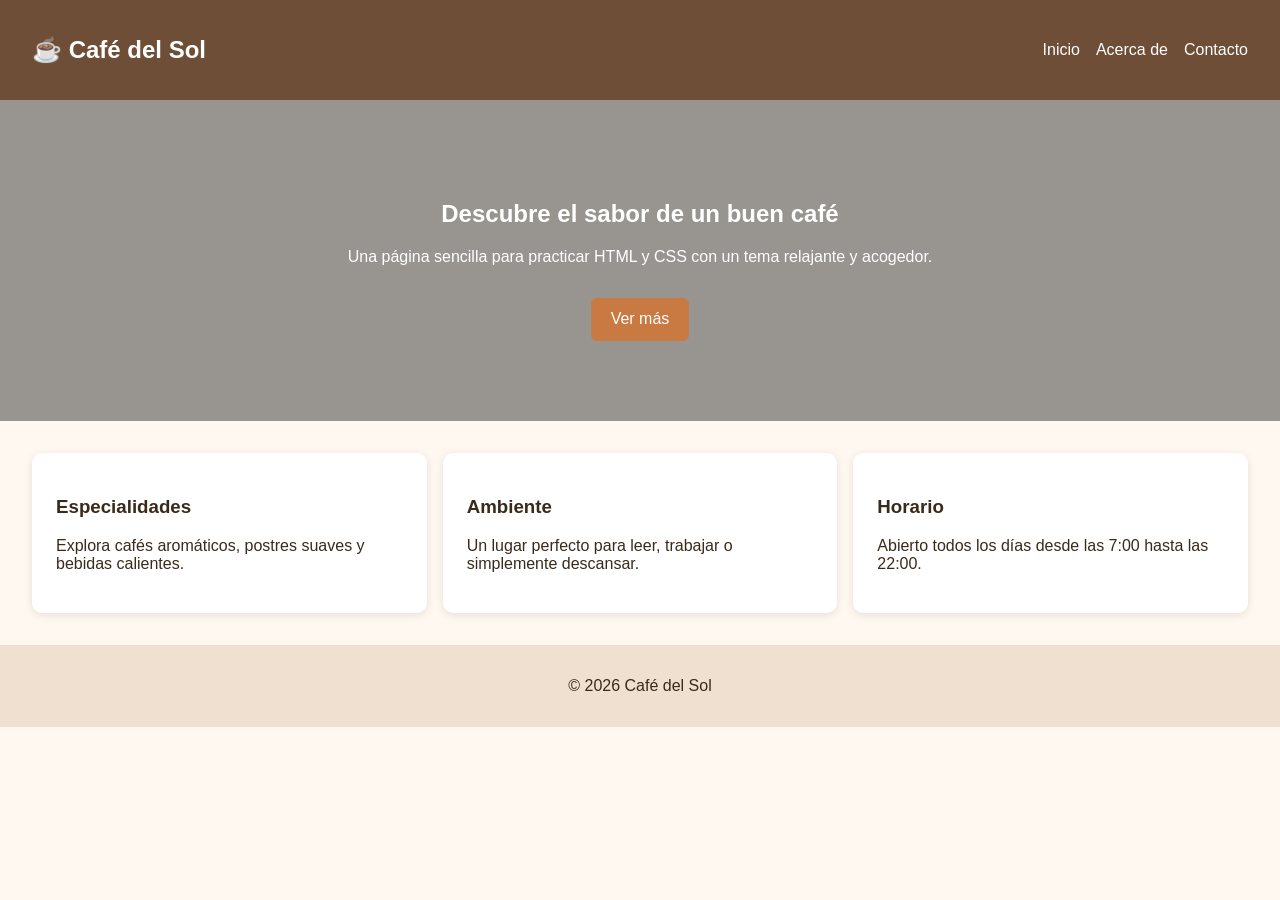
==== index.html @ 29ec3001 "Subir pagina web simple" ====
<!DOCTYPE html>
<html lang="es">
  <head>
    <meta charset="UTF-8" />
    <meta name="viewport" content="width=device-width, initial-scale=1.0" />
    <title>Mi Página de Café</title>
    <link rel="stylesheet" href="styles.css" />
  </head>
  <body>
    <header>
      <nav class="navbar">
        <h1>☕ Café del Sol</h1>
        <ul>
          <li><a href="index.html">Inicio</a></li>
          <li><a href="about.html">Acerca de</a></li>
          <li><a href="contact.html">Contacto</a></li>
        </ul>
      </nav>
    </header>

    <main>
      <section class="hero">
        <div>
          <h2>Descubre el sabor de un buen café</h2>
          <p>Una página sencilla para practicar HTML y CSS con un tema relajante y acogedor.</p>
          <a class="btn" href="about.html">Ver más</a>
        </div>
      </section>

      <section class="cards">
        <article class="card">
          <h3>Especialidades</h3>
          <p>Explora cafés aromáticos, postres suaves y bebidas calientes.</p>
        </article>
        <article class="card">
          <h3>Ambiente</h3>
          <p>Un lugar perfecto para leer, trabajar o simplemente descansar.</p>
        </article>
        <article class="card">
          <h3>Horario</h3>
          <p>Abierto todos los días desde las 7:00 hasta las 22:00.</p>
        </article>
      </section>
    </main>

    <footer>
      <p>© 2026 Café del Sol</p>
    </footer>
  </body>
</html>
---- styles.css ----
body {
  margin: 0;
  font-family: Arial, sans-serif;
  background: #fef8f1;
  color: #3a2a1a;
}

header {
  background: #6f4e37;
  color: white;
}

.navbar {
  display: flex;
  justify-content: space-between;
  align-items: center;
  padding: 1rem 2rem;
}

.navbar ul {
  list-style: none;
  display: flex;
  gap: 1rem;
}

.navbar a {
  color: white;
  text-decoration: none;
}

.hero {
  background: linear-gradient(rgba(0, 0, 0, 0.4), rgba(0, 0, 0, 0.4)), url('https://images.unsplash.com/photo-1495474472287-4d71bcdd2085?auto=format&fit=crop&w=1200&q=80');
  background-size: cover;
  background-position: center;
  color: white;
  padding: 5rem 2rem;
  text-align: center;
}

.btn {
  display: inline-block;
  margin-top: 1rem;
  padding: 0.8rem 1.2rem;
  background: #c97a42;
  color: white;
  text-decoration: none;
  border-radius: 6px;
}

.cards {
  display: grid;
  grid-template-columns: repeat(auto-fit, minmax(220px, 1fr));
  gap: 1rem;
  padding: 2rem;
}

.card,
.page-content {
  background: white;
  padding: 1.5rem;
  border-radius: 10px;
  box-shadow: 0 2px 8px rgba(0, 0, 0, 0.1);
}

.page-content {
  max-width: 700px;
  margin: 2rem auto;
}

.contact-form {
  display: flex;
  flex-direction: column;
  gap: 0.8rem;
}

.contact-form input,
.contact-form textarea,
.contact-form button {
  padding: 0.8rem;
  border: 1px solid #ccc;
  border-radius: 6px;
}

.contact-form button {
  background: #6f4e37;
  color: white;
  cursor: pointer;
}

footer {
  text-align: center;
  padding: 1rem;
  background: #f0e0cf;
}
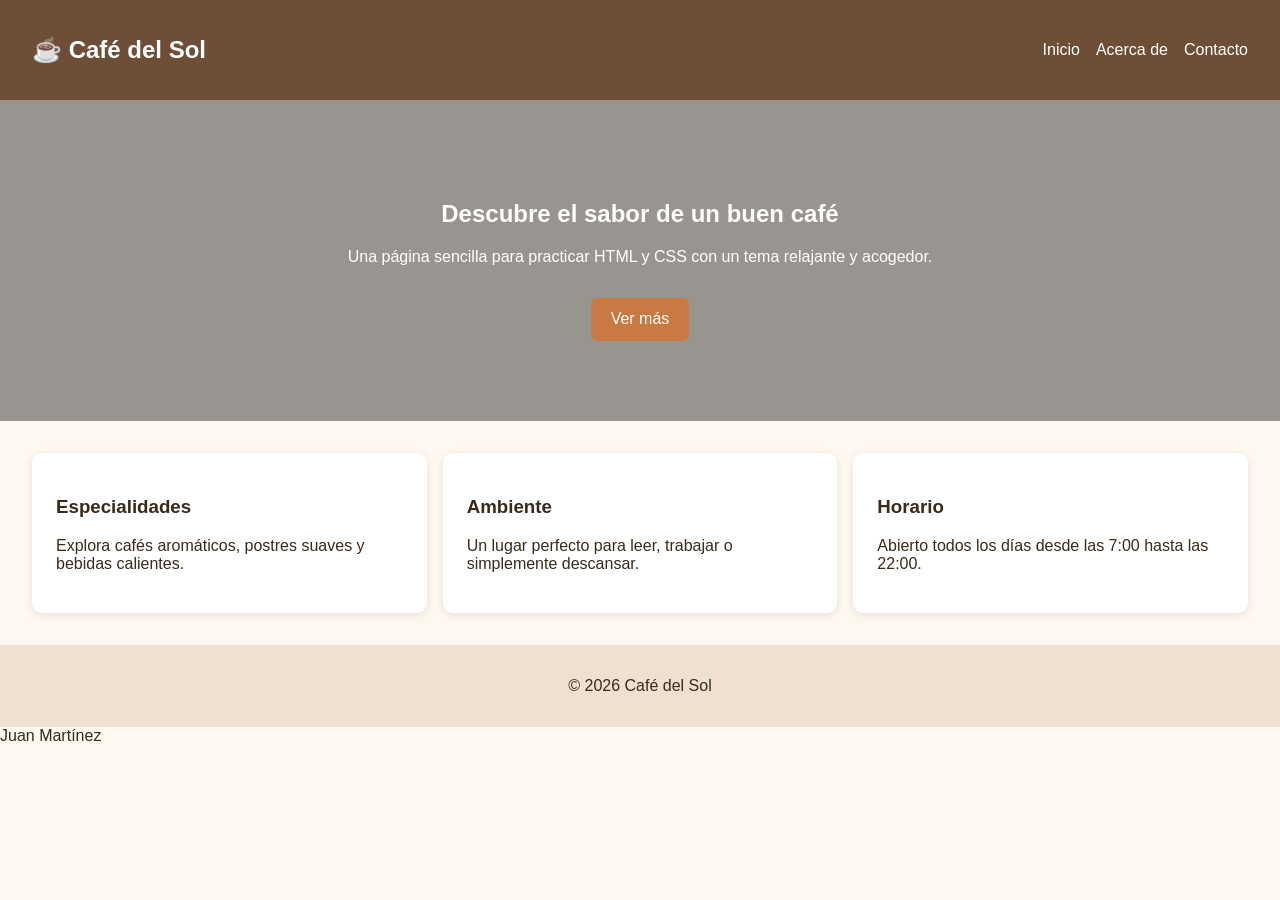
==== commit b42dbd61: "Cambio en main" ====
--- a/index.html
+++ b/index.html
@@ -46,5 +46,6 @@
     <footer>
       <p>© 2026 Café del Sol</p>
     </footer>
+    <div>Juan Martínez</div>
   </body>
 </html>
